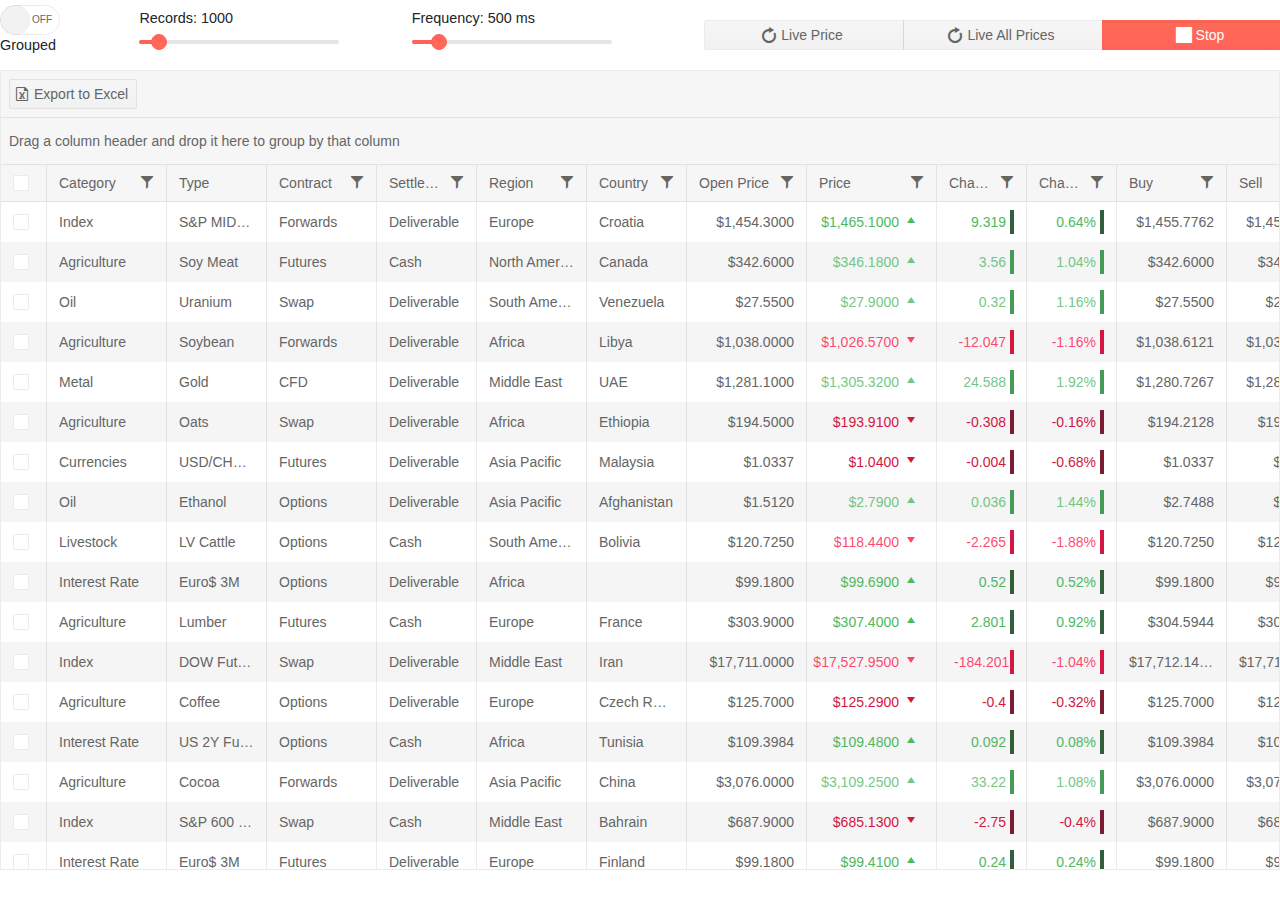
==== 1cc4e3e3/index.html @ 649efc91 "initial commit" ====
<!doctype html>
<html lang="en">
<head>
  <meta charset="utf-8">
  <title>KendoGrid</title>
  <base href="">
  <meta name="viewport" content="width=device-width, initial-scale=1">
  <link rel="icon" type="image/x-icon" href="favicon.ico">
<link rel="stylesheet" href="styles.ae8930fa344a9953e9a9.css"></head>
<body>
  <app-root></app-root>
<script src="runtime-es2015.aa36e2789a7b6e5e7675.js" type="module"></script><script src="polyfills-es2015.75bf482ee2a1689db99e.js" type="module"></script><script src="runtime-es5.d3647fbfa3de00cd0bdf.js" nomodule></script><script src="polyfills-es5.804ff8a2a318283ac087.js" nomodule></script><script src="main-es2015.289b2a5e9d87b6561779.js" type="module"></script><script src="main-es5.531ea5344f832d22cbd0.js" nomodule></script></body>
</html>
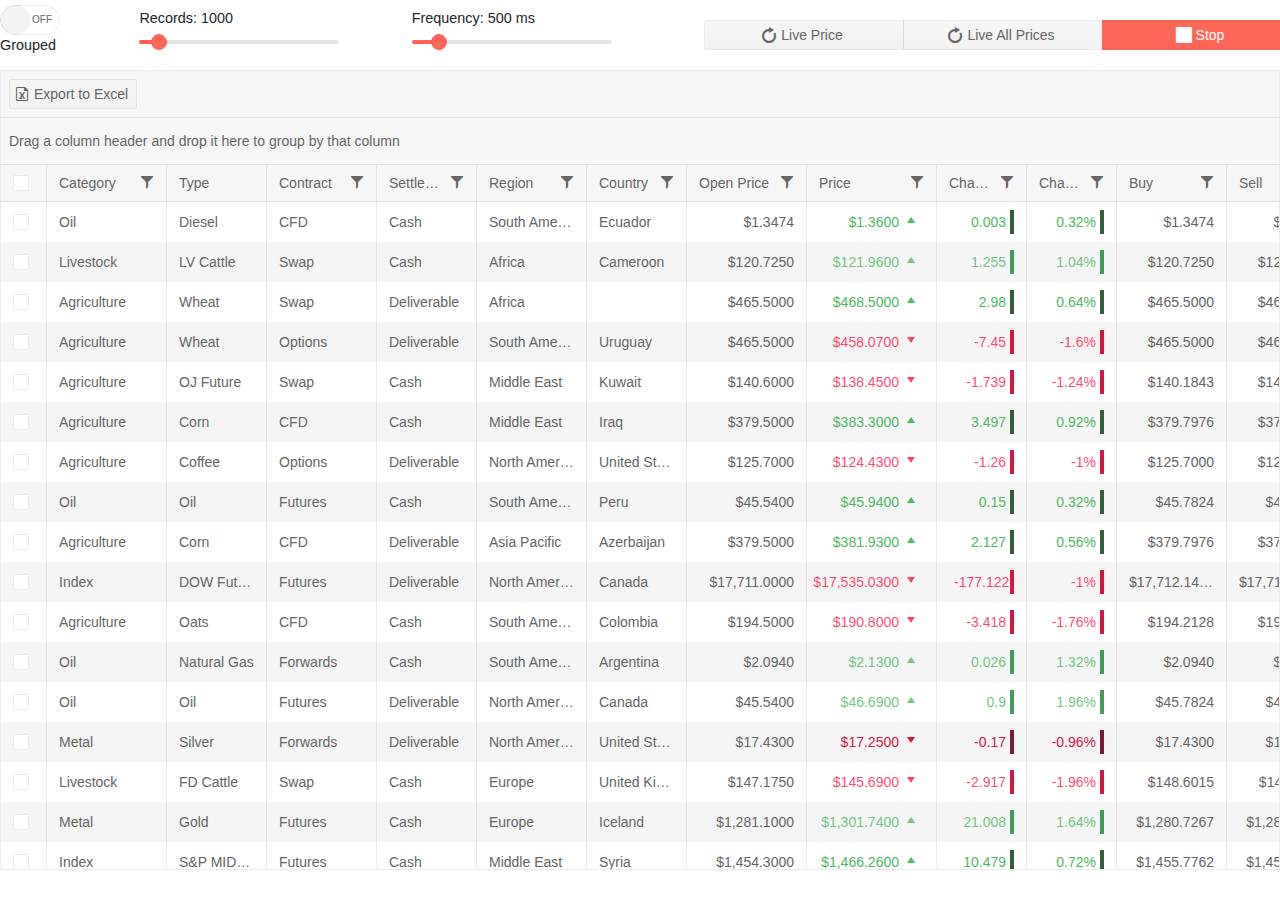
==== commit dbcdb4ed: "update app" ====
--- a/1cc4e3e3/index.html
+++ b/1cc4e3e3/index.html
@@ -9,5 +9,5 @@
 <link rel="stylesheet" href="styles.ae8930fa344a9953e9a9.css"></head>
 <body>
   <app-root></app-root>
-<script src="runtime-es2015.aa36e2789a7b6e5e7675.js" type="module"></script><script src="polyfills-es2015.75bf482ee2a1689db99e.js" type="module"></script><script src="runtime-es5.d3647fbfa3de00cd0bdf.js" nomodule></script><script src="polyfills-es5.804ff8a2a318283ac087.js" nomodule></script><script src="main-es2015.289b2a5e9d87b6561779.js" type="module"></script><script src="main-es5.531ea5344f832d22cbd0.js" nomodule></script></body>
+<script src="runtime-es2015.aa36e2789a7b6e5e7675.js" type="module"></script><script src="polyfills-es2015.75bf482ee2a1689db99e.js" type="module"></script><script src="runtime-es5.d3647fbfa3de00cd0bdf.js" nomodule></script><script src="polyfills-es5.804ff8a2a318283ac087.js" nomodule></script><script src="main-es2015.5809c689305c9850c62c.js" type="module"></script><script src="main-es5.ec3041d042722b69b91c.js" nomodule></script></body>
 </html>
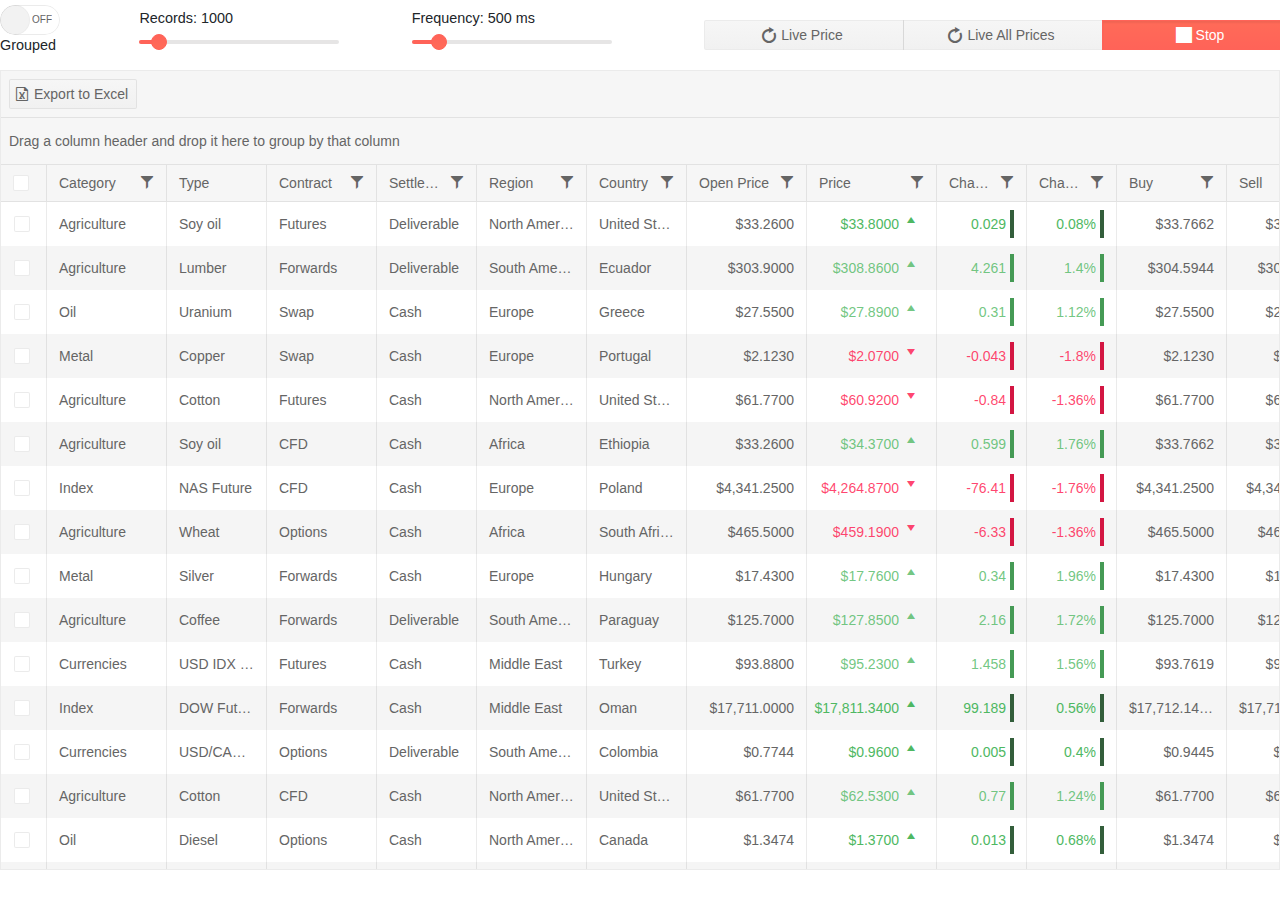
==== commit 8673a115: "update app" ====
--- a/1cc4e3e3/index.html
+++ b/1cc4e3e3/index.html
@@ -4,10 +4,11 @@
   <meta charset="utf-8">
   <title>KendoGrid</title>
   <base href="">
+
   <meta name="viewport" content="width=device-width, initial-scale=1">
   <link rel="icon" type="image/x-icon" href="favicon.ico">
-<link rel="stylesheet" href="styles.ae8930fa344a9953e9a9.css"></head>
+<link rel="stylesheet" href="styles.10dc5602e79a37a522d3.css"></head>
 <body>
   <app-root></app-root>
-<script src="runtime-es2015.aa36e2789a7b6e5e7675.js" type="module"></script><script src="polyfills-es2015.75bf482ee2a1689db99e.js" type="module"></script><script src="runtime-es5.d3647fbfa3de00cd0bdf.js" nomodule></script><script src="polyfills-es5.804ff8a2a318283ac087.js" nomodule></script><script src="main-es2015.5809c689305c9850c62c.js" type="module"></script><script src="main-es5.ec3041d042722b69b91c.js" nomodule></script></body>
+<script src="runtime-es2015.aa36e2789a7b6e5e7675.js" type="module"></script><script src="polyfills-es2015.75bf482ee2a1689db99e.js" type="module"></script><script src="runtime-es5.d3647fbfa3de00cd0bdf.js" nomodule></script><script src="polyfills-es5.804ff8a2a318283ac087.js" nomodule></script><script src="main-es2015.b7708db3d5c684c9d77e.js" type="module"></script><script src="main-es5.25cfd8d516d307913b01.js" nomodule></script></body>
 </html>
